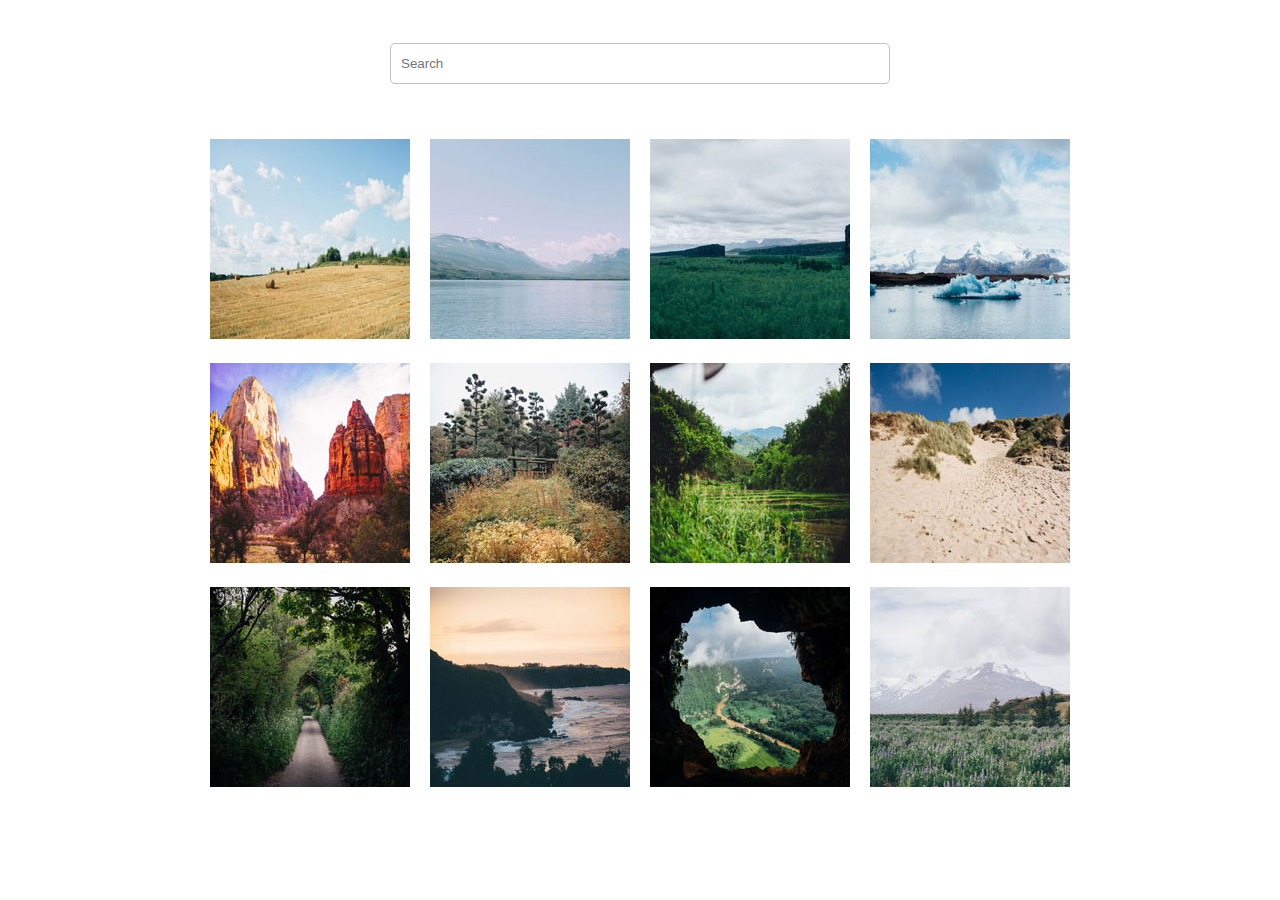
==== index.html @ ac5d326d "Add files via upload" ====
<!doctype html>
<html lang="en">

    <title> Tech Degree Project 5</title>
  <meta charset="utf-8">
    <meta name="viewport" content="width=device-width, initial-scale=1.0">
  <link rel="stylesheet" href="css/styles.css">
  <link rel="stylesheet" href="css/baguetteBox.min.css">




<div class="top">
        <label for="search"></label>
        <input type="search" id="search" name="search" placeholder="Search">
        </div> 


<div class="gallery">
    
    <a href="photos/01.jpg" data-caption="I love hay bales. Took this snap on a drive through the countryside past some straw fields.">
        <img src="photos/thumbnails/01.jpg" alt="Hay Bales">
    </a>

    <a href="photos/02.jpg" data-caption="The lake was so calm today. We had a great view of the snow on the mountains from here.">
        <img src="photos/thumbnails/02.jpg" alt="Lake">
    </a>

    <a href="photos/03.jpg" data-caption="I hiked to the top of the mountain and got this picture of the canyon and trees below.">
        <img src="photos/thumbnails/03.jpg" alt="Canyon">
    </a>

    <a href="photos/04.jpg" data-caption="It was amazing to see an iceberg up close, it was so cold but didn’t snow today.">
        <img src="photos/thumbnails/04.jpg" alt="Iceberg">
    </a>

    <a href="photos/05.jpg" data-caption="The red cliffs were beautiful. It was really hot in the desert but we did a lot of walking through the canyons.">
        <img src="photos/thumbnails/05.jpg" alt="Desert">
    </a>

    <a href="photos/06.jpg" data-caption="Fall is coming, I love when the leaves on the trees start to change color.">
        <img src="photos/thumbnails/06.jpg" alt="Fall">
    </a>

    <a href="photos/07.jpg" data-caption="I drove past this plantation yesterday, everything is so green!">
        <img src="photos/thumbnails/07.jpg" alt="Plantation">
    </a>

    <a href="photos/08.jpg" data-caption="My summer vacation to the Oregon Coast. I love the sandy dunes!">
        <img src="photos/thumbnails/08.jpg" alt="Dunes">
    </a>

    <a href="photos/09.jpg" data-caption="We enjoyed a quiet stroll down this countryside lane.">
        <img src="photos/thumbnails/09.jpg" alt="Countryside Lane">
    </a>

    <a href="photos/10.jpg" data-caption="Sunset at the coast! The sky turned a lovely shade of orange.">
        <img src="photos/thumbnails/10.jpg" alt="Sunset">
    </a>

    <a href="photos/11.jpg" data-caption="I did a tour of a cave today and the view of the landscape below was breathtaking.">
        <img src="photos/thumbnails/11.jpg" alt="Cave">
    </a>

    <a href="photos/12.jpg" data-caption="I walked through this meadow of bluebells and got a good view of the snow on the mountain before the fog came in.">
        <img src="photos/thumbnails/12.jpg" alt="Bluebells">
    </a>
</div>

  <script src="js/baguetteBox.js"></script>
  <script src="js/searchFilter.js"></script>
  <script src="js/app.js"></script>
  ​


</html>
---- css/styles.css ----
.top {
    display: grid;
    width: 40%;
    padding-top: 10px;
    padding-bottom: 30px;
    margin: auto;
  }
  
  #search {
    padding: 12px 20px 12px 10px;
    border: 1px solid rgb(194, 194, 194);
    border-radius: 5px;
    width: 500px;
    margin: 25px auto 25px auto;
  }
  
  .gallery {
    max-width: 860px;
    display: grid;
    justify-items: center;
    grid-template-columns: repeat(auto-fit, minmax(200px, 1fr));
    justify-content: center;
    align-content: center;
    margin: 0 auto;
    grid-gap: 20px;
   
}
---- css/baguetteBox.min.css ----
/*!
 * baguetteBox.js
 * @author  feimosi
 * @version 1.11.1
 * @url https://github.com/feimosi/baguetteBox.js
 */#baguetteBox-overlay{display:none;opacity:0;position:fixed;overflow:hidden;top:0;left:0;width:100%;height:100%;z-index:1000000;background-color:#222;background-color:rgba(0,0,0,.8);-webkit-transition:opacity .5s ease;transition:opacity .5s ease}#baguetteBox-overlay.visible{opacity:1}#baguetteBox-overlay .full-image{display:inline-block;position:relative;width:100%;height:100%;text-align:center}#baguetteBox-overlay .full-image figure{display:inline;margin:0;height:100%}#baguetteBox-overlay .full-image img{display:inline-block;width:auto;height:auto;max-height:100%;max-width:100%;vertical-align:middle;-webkit-box-shadow:0 0 8px rgba(0,0,0,.6);-moz-box-shadow:0 0 8px rgba(0,0,0,.6);box-shadow:0 0 8px rgba(0,0,0,.6)}#baguetteBox-overlay .full-image figcaption{display:block;position:absolute;bottom:0;width:100%;text-align:center;line-height:1.8;white-space:normal;color:#ccc;background-color:#000;background-color:rgba(0,0,0,.6);font-family:sans-serif}#baguetteBox-overlay .full-image:before{content:"";display:inline-block;height:50%;width:1px;margin-right:-1px}#baguetteBox-slider{position:absolute;left:0;top:0;height:100%;width:100%;white-space:nowrap;-webkit-transition:left .4s ease,-webkit-transform .4s ease;transition:left .4s ease,-webkit-transform .4s ease;transition:left .4s ease,transform .4s ease;transition:left .4s ease,transform .4s ease,-webkit-transform .4s ease,-moz-transform .4s ease}#baguetteBox-slider.bounce-from-right{-webkit-animation:bounceFromRight .4s ease-out;animation:bounceFromRight .4s ease-out}#baguetteBox-slider.bounce-from-left{-webkit-animation:bounceFromLeft .4s ease-out;animation:bounceFromLeft .4s ease-out}@-webkit-keyframes bounceFromRight{0%,100%{margin-left:0}50%{margin-left:-30px}}@keyframes bounceFromRight{0%,100%{margin-left:0}50%{margin-left:-30px}}@-webkit-keyframes bounceFromLeft{0%,100%{margin-left:0}50%{margin-left:30px}}@keyframes bounceFromLeft{0%,100%{margin-left:0}50%{margin-left:30px}}.baguetteBox-button#next-button,.baguetteBox-button#previous-button{top:50%;top:calc(50% - 30px);width:44px;height:60px}.baguetteBox-button{position:absolute;cursor:pointer;outline:0;padding:0;margin:0;border:0;-moz-border-radius:15%;border-radius:15%;background-color:#323232;background-color:rgba(50,50,50,.5);color:#ddd;font:1.6em sans-serif;-webkit-transition:background-color .4s ease;transition:background-color .4s ease}.baguetteBox-button:focus,.baguetteBox-button:hover{background-color:rgba(50,50,50,.9)}.baguetteBox-button#next-button{right:2%}.baguetteBox-button#previous-button{left:2%}.baguetteBox-button#close-button{top:20px;right:2%;right:calc(2% + 6px);width:30px;height:30px}.baguetteBox-button svg{position:absolute;left:0;top:0}.baguetteBox-spinner{width:40px;height:40px;display:inline-block;position:absolute;top:50%;left:50%;margin-top:-20px;margin-left:-20px}.baguetteBox-double-bounce1,.baguetteBox-double-bounce2{width:100%;height:100%;-moz-border-radius:50%;border-radius:50%;background-color:#fff;opacity:.6;position:absolute;top:0;left:0;-webkit-animation:bounce 2s infinite ease-in-out;animation:bounce 2s infinite ease-in-out}.baguetteBox-double-bounce2{-webkit-animation-delay:-1s;animation-delay:-1s}@-webkit-keyframes bounce{0%,100%{-webkit-transform:scale(0);transform:scale(0)}50%{-webkit-transform:scale(1);transform:scale(1)}}@keyframes bounce{0%,100%{-webkit-transform:scale(0);-moz-transform:scale(0);transform:scale(0)}50%{-webkit-transform:scale(1);-moz-transform:scale(1);transform:scale(1)}}
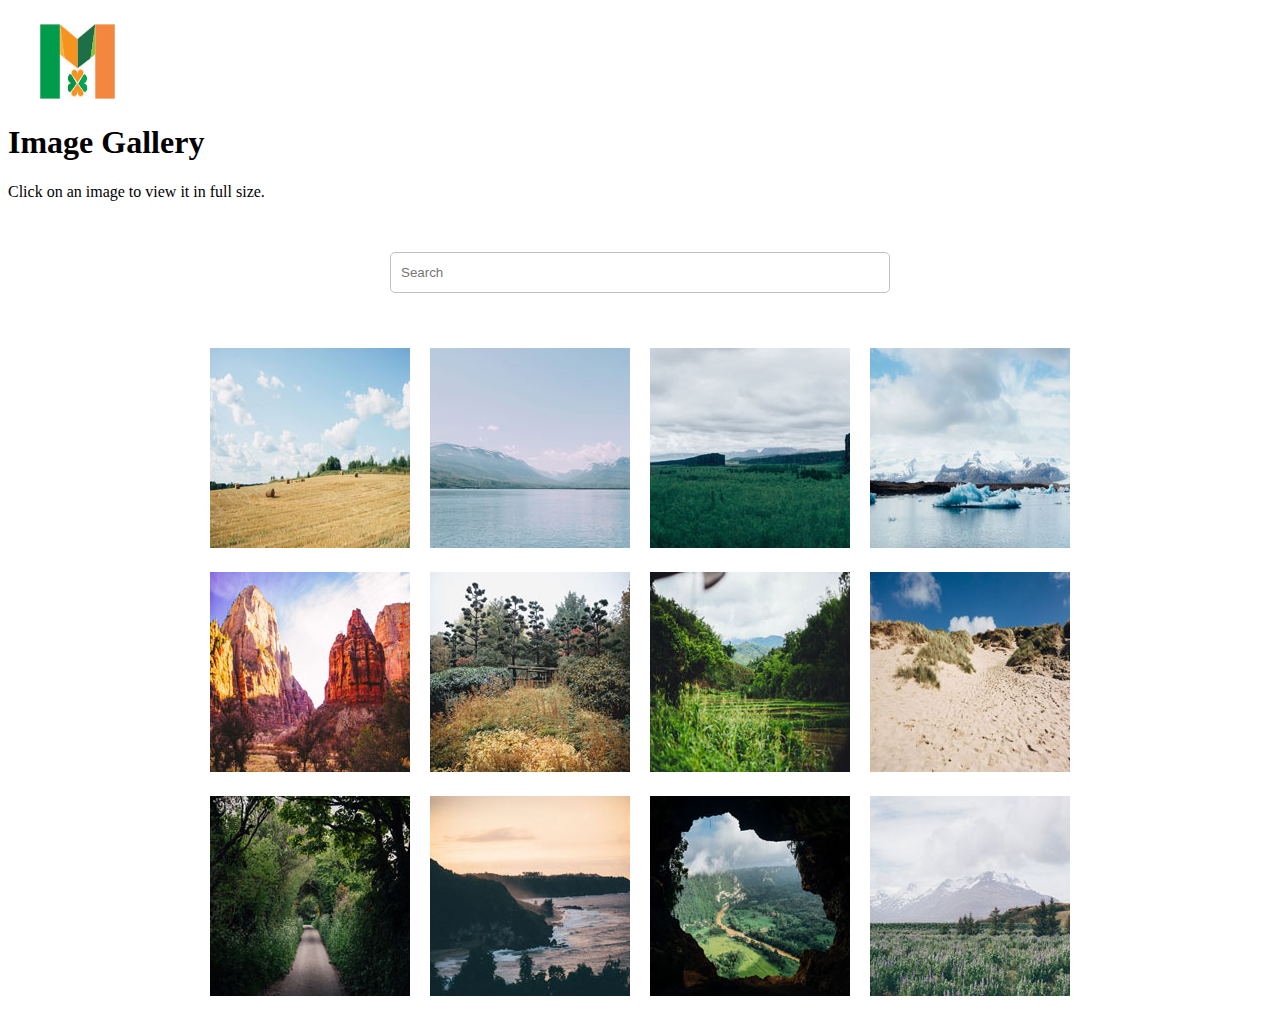
==== commit 1976b028: "Add files via upload" ====
--- a/index.html
+++ b/index.html
@@ -7,7 +7,11 @@
   <link rel="stylesheet" href="css/styles.css">
   <link rel="stylesheet" href="css/baguetteBox.min.css">
 
-
+<header>
+    <a href="https://davidmurphyedm.github.io/github.io/#home"><img src="photos/Personal Brand Logo.jpg" alt="Back to home" class="brand-logo"></a>
+    <h1>Image Gallery</h1>
+    <p>Click on an image to view it in full size.</p>
+</header>
 
 
 <div class="top">
--- a/css/styles.css
+++ b/css/styles.css
@@ -24,4 +24,10 @@
     margin: 0 auto;
     grid-gap: 20px;
    
+}
+.brand-logo {
+  width: 75px;
+  height: 75px;
+  margin-left: 2rem;
+  padding-top: 1rem;
 }